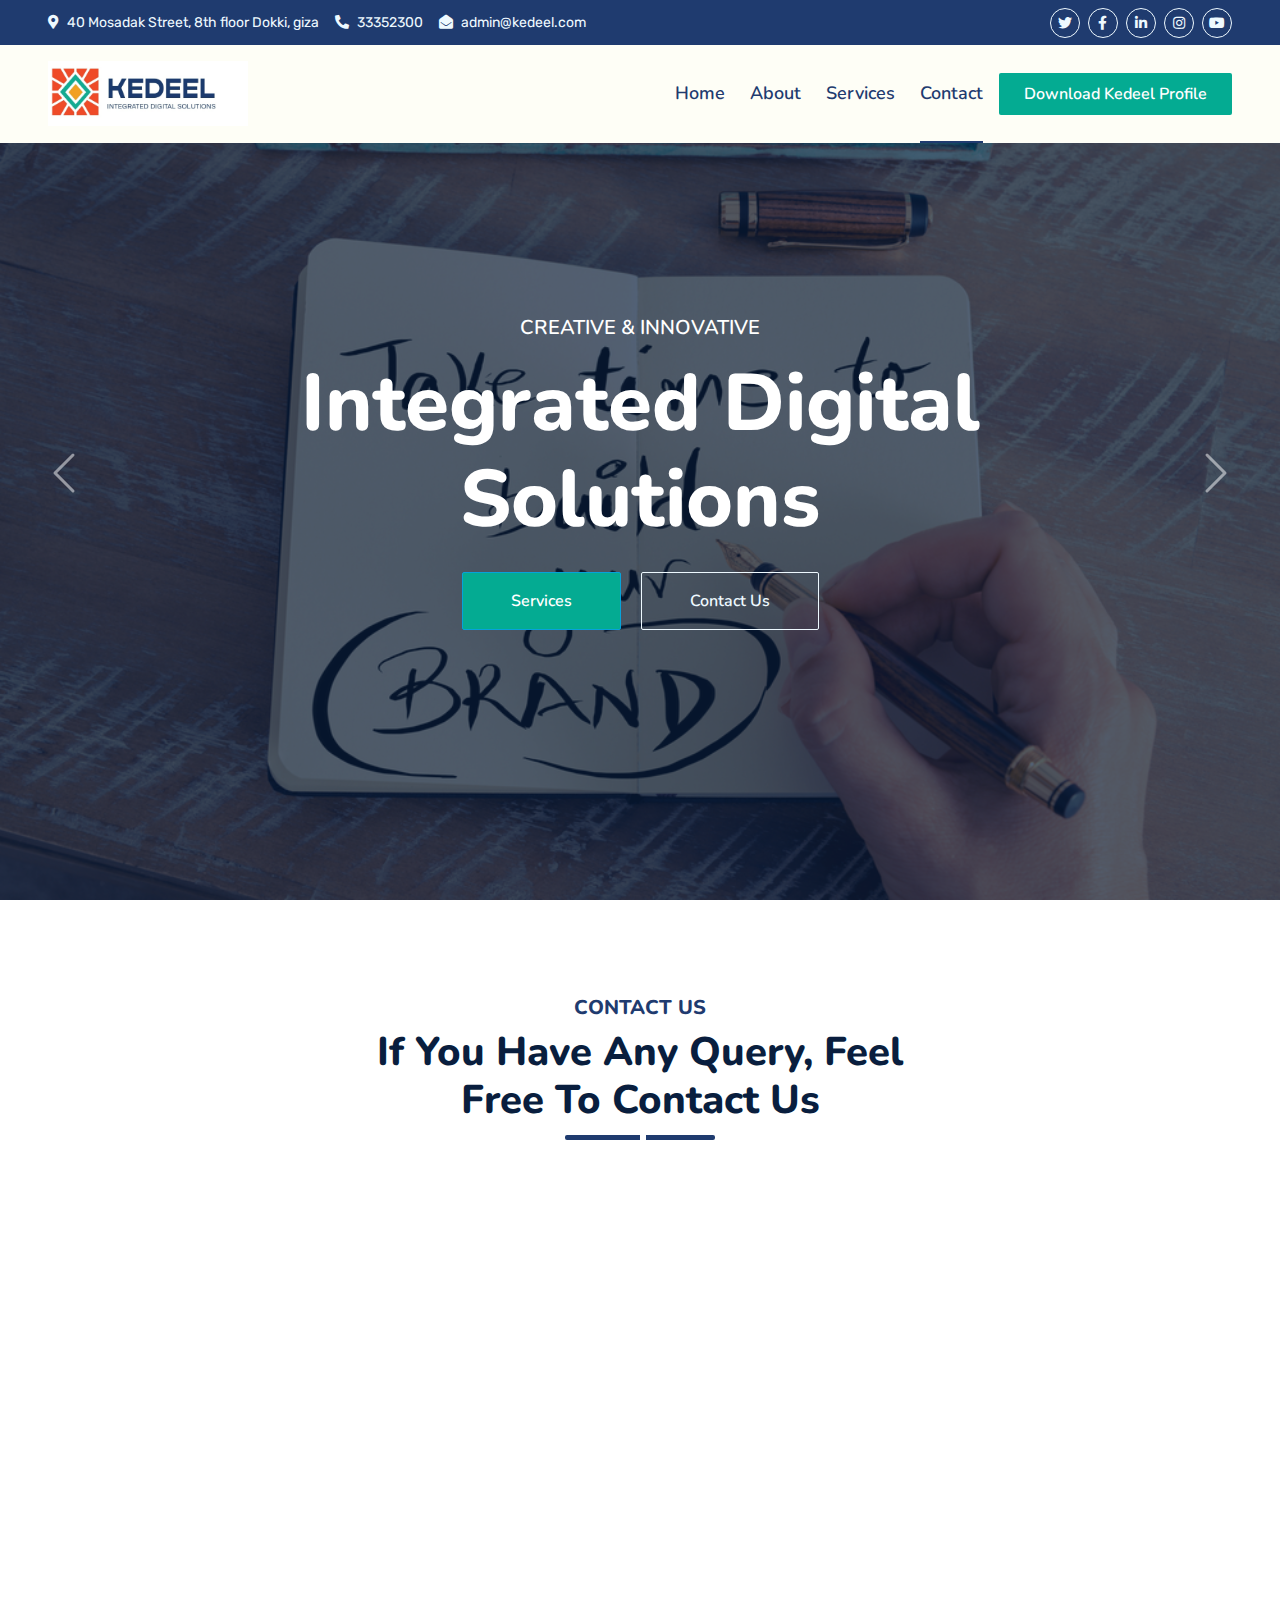
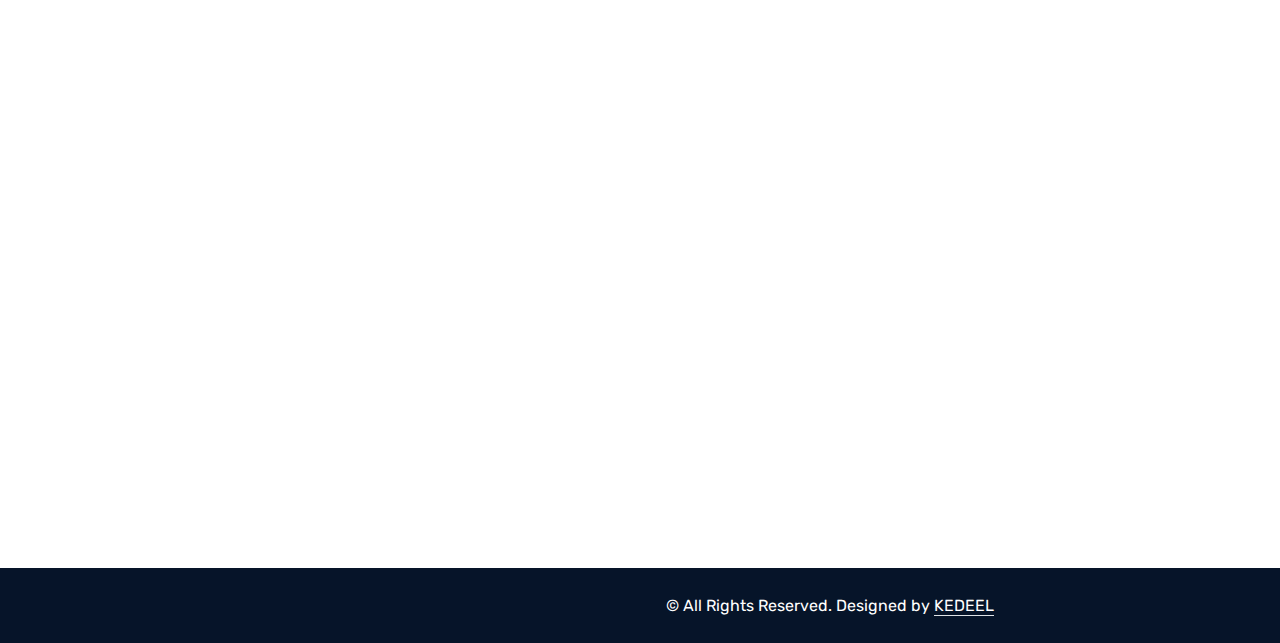
==== contact.html @ 47fa5ee2 "kedeel v-1" ====
<!DOCTYPE html>
<html lang="en">
  <head>
    <meta charset="utf-8" />
    <title>KEDEEL</title>
    <meta content="width=device-width, initial-scale=1.0" name="viewport" />
    <meta content="Free HTML Templates" name="keywords" />
    <meta content="Free HTML Templates" name="description" />

    <!-- Favicon -->
    <link href="img/favicon.ico" rel="icon" />

    <!-- Google Web Fonts -->
    <link rel="preconnect" href="https://fonts.googleapis.com" />
    <link rel="preconnect" href="https://fonts.gstatic.com" crossorigin />
    <link
      href="https://fonts.googleapis.com/css2?family=Nunito:wght@400;600;700;800&family=Rubik:wght@400;500;600;700&display=swap"
      rel="stylesheet"
    />

    <!-- Icon Font Stylesheet -->
    <link
      href="https://cdnjs.cloudflare.com/ajax/libs/font-awesome/5.10.0/css/all.min.css"
      rel="stylesheet"
    />
    <link
      href="https://cdn.jsdelivr.net/npm/bootstrap-icons@1.4.1/font/bootstrap-icons.css"
      rel="stylesheet"
    />

    <!-- Libraries Stylesheet -->
    <link href="css/owl.carousel.min.css" rel="stylesheet" />
    <link href="css/animate.min.css" rel="stylesheet" />

    <!-- Customized Bootstrap Stylesheet -->
    <link href="css/bootstrap.min.css" rel="stylesheet" />

    <!-- Template Stylesheet -->
    <link href="css/style.css" rel="stylesheet" />
  </head>
  <body>
    <!-- Spinner Start -->
    <div
      id="spinner"
      class="show bg-white position-fixed translate-middle w-100 vh-100 top-50 start-50 d-flex align-items-center justify-content-center"
    >
      <div class="spinner"></div>
    </div>
    <!-- Spinner End -->

    <!-- Topbar Start -->
    <div class="container-fluid bg-dark px-5 d-none d-lg-block">
      <div class="row gx-0">
        <div class="col-lg-8 text-center text-lg-start mb-2 mb-lg-0">
          <div class="d-inline-flex align-items-center" style="height: 45px">
            <small class="me-3 text-light"
              ><i class="fa fa-map-marker-alt me-2"></i>40 Mosadak Street, 8th
              floor Dokki, giza</small
            >
            <small class="me-3 text-light"
              ><i class="fa fa-phone-alt me-2"></i>33352300</small
            >
            <small class="text-light"
              ><i class="fa fa-envelope-open me-2"></i>admin@kedeel.com
            </small>
          </div>
        </div>
        <div class="col-lg-4 text-center text-lg-end">
          <div class="d-inline-flex align-items-center" style="height: 45px">
            <a
              class="btn btn-sm btn-outline-light btn-sm-square rounded-circle me-2"
              href=""
              ><i class="fab fa-twitter fw-normal"></i
            ></a>
            <a
              class="btn btn-sm btn-outline-light btn-sm-square rounded-circle me-2"
              href=""
              ><i class="fab fa-facebook-f fw-normal"></i
            ></a>
            <a
              class="btn btn-sm btn-outline-light btn-sm-square rounded-circle me-2"
              href=""
              ><i class="fab fa-linkedin-in fw-normal"></i
            ></a>
            <a
              class="btn btn-sm btn-outline-light btn-sm-square rounded-circle me-2"
              href=""
              ><i class="fab fa-instagram fw-normal"></i
            ></a>
            <a
              class="btn btn-sm btn-outline-light btn-sm-square rounded-circle"
              href=""
              ><i class="fab fa-youtube fw-normal"></i
            ></a>
          </div>
        </div>
      </div>
    </div>
    <!-- Topbar End -->

    <!-- Navbar & Carousel Start -->
    <div class="container-fluid position-relative p-0">
      <nav class="navbar navbar-expand-lg navbar-dark px-5 py-3 py-lg-0">
        <a href="index.html" class="navbar-brand p-0">
          <img src="./img/keedelLogo.jpeg" width="200" alt="" srcset="" />
        </a>
        <button
          class="navbar-toggler"
          type="button"
          data-bs-toggle="collapse"
          data-bs-target="#navbarCollapse"
        >
          <span class="fa fa-bars"></span>
        </button>
        <div class="collapse navbar-collapse" id="navbarCollapse">
          <div class="navbar-nav ms-auto py-0">
            <a href="index.html" class="nav-item nav-link">Home</a>
            <a href="index.html#about" class="nav-item nav-link">About</a>
            <a href="service.html" class="nav-item nav-link">Services</a>
            <a href="contact.html" class="nav-item nav-link active">Contact</a>
          </div>
          <a
            href="./img/KEDEEL GUIDELINES .pdf"
            target="_blank"
            class="btn btn-primary py-2 px-4 ms-3"
            style="background-color: #04ab92; border-color: transparent"
            >Download Kedeel Profile</a
          >
        </div>
      </nav>

      <div
        id="header-carousel"
        class="carousel slide carousel-fade"
        data-bs-ride="carousel"
      >
        <div class="carousel-inner">
          <div class="carousel-item active">
            <img class="w-100" src="img/branding.jpeg" alt="Image" />
            <div
              class="carousel-caption d-flex flex-column align-items-center justify-content-center"
            >
              <div class="p-3" style="max-width: 900px">
                <h5 class="text-white text-uppercase mb-3 animated slideInDown">
                  Creative & Innovative
                </h5>
                <h2 class="h1 display-1 text-white mb-md-4 animated zoomIn">
                  Integrated Digital Solutions
                </h2>
                <a
                  href="quote.html"
                  class="btn btn-primary py-md-3 px-md-5 me-3 animated slideInLeft"
                  >Services</a
                >
                <a
                  href=""
                  class="btn btn-outline-light py-md-3 px-md-5 animated slideInRight"
                  >Contact Us</a
                >
              </div>
            </div>
          </div>
          <div class="carousel-item">
            <img
              class="w-100"
              src="img/content marketing strategy.jpeg"
              alt="Image"
            />
            <div
              class="carousel-caption d-flex flex-column align-items-center justify-content-center"
            >
              <div class="p-3" style="max-width: 900px">
                <h5 class="text-white text-uppercase mb-3 animated slideInDown">
                  Creative & Innovative
                </h5>
                <h2 class="h2 display-1 text-white mb-md-4 animated zoomIn">
                  Integrated Digital Solutions
                </h2>
                <a
                  href="quote.html"
                  class="btn btn-primary py-md-3 px-md-5 me-3 animated slideInLeft"
                  >Services</a
                >
                <a
                  href=""
                  class="btn btn-outline-light py-md-3 px-md-5 animated slideInRight"
                  >Contact Us</a
                >
              </div>
            </div>
          </div>
          <div class="carousel-item">
            <img class="w-100" src="img/Market research.jpeg" alt="Image" />
            <div
              class="carousel-caption d-flex flex-column align-items-center justify-content-center"
            >
              <div class="p-3" style="max-width: 900px">
                <h5 class="text-white text-uppercase mb-3 animated slideInDown">
                  Creative & Innovative
                </h5>
                <h2 class="h1 display-1 text-white mb-md-4 animated zoomIn">
                  Integrated Digital Solutions
                </h2>
                <a
                  href="quote.html"
                  class="btn btn-primary py-md-3 px-md-5 me-3 animated slideInLeft"
                  >Services</a
                >
                <a
                  href=""
                  class="btn btn-outline-light py-md-3 px-md-5 animated slideInRight"
                  >Contact Us</a
                >
              </div>
            </div>
          </div>
        </div>
        <button
          class="carousel-control-prev"
          type="button"
          data-bs-target="#header-carousel"
          data-bs-slide="prev"
        >
          <span class="carousel-control-prev-icon" aria-hidden="true"></span>
          <span class="visually-hidden">Previous</span>
        </button>
        <button
          class="carousel-control-next"
          type="button"
          data-bs-target="#header-carousel"
          data-bs-slide="next"
        >
          <span class="carousel-control-next-icon" aria-hidden="true"></span>
          <span class="visually-hidden">Next</span>
        </button>
      </div>
    </div>
    <!-- Navbar & Carousel End -->

    <!-- contact us Start -->
    <div class="container-fluid py-5 wow fadeInUp" data-wow-delay="0.1s">
      <div class="container py-5">
        <div
          class="section-title text-center position-relative pb-3 mb-5 mx-auto"
          style="max-width: 600px"
        >
          <h5 class="fw-bold text-primary text-uppercase">CONTACT US</h5>
          <h1 class="mb-0">If You Have Any Query, Feel Free To Contact Us</h1>
        </div>
        <div class="row g-5 mb-5">
          <div class="col-lg-4">
            <div
              class="d-flex h-100 align-items-base wow fadeIn"
              data-wow-delay="0.1s"
              style="
                visibility: visible;
                animation-delay: 0.1s;
                animation-name: fadeIn;
              "
            >
              <div
                class="bg-primary d-flex align-items-center justify-content-center rounded"
                style="min-width: 60px; height: 60px"
              >
                <i class="fa fa-phone-alt text-white"></i>
              </div>
              <div class="ps-4">
                <h5 class="mb-2">Call to ask any question</h5>
                <h4 class="text-primary mb-0">33352300</h4>
              </div>
            </div>
          </div>
          <div class="col-lg-4">
            <div
              class="d-flex h-100 align-items-base wow fadeIn"
              data-wow-delay="0.4s"
              style="
                visibility: visible;
                animation-delay: 0.4s;
                animation-name: fadeIn;
              "
            >
              <div
                class="bg-primary d-flex align-items-center justify-content-center rounded"
                style="min-width: 60px; height: 60px"
              >
                <i class="fa fa-envelope-open text-white"></i>
              </div>
              <div class="ps-4">
                <h5 class="mb-2">Email to get free quote</h5>
                <h4 class="text-primary mb-0">info@example.com</h4>
              </div>
            </div>
          </div>
          <div class="col-lg-4">
            <div
              class="d-flex h-100 align-items-base wow fadeIn"
              data-wow-delay="0.8s"
              style="
                visibility: visible;
                animation-delay: 0.8s;
                animation-name: fadeIn;
              "
            >
              <div
                class="bg-primary d-flex align-items-center justify-content-center rounded"
                style="min-width: 60px; height: 60px"
              >
                <i class="fa fa-map-marker-alt text-white"></i>
              </div>
              <div class="ps-4">
                <h5 class="mb-2">Visit our office</h5>
                <h4 class="text-primary mb-0">
                  40 Mosadak Street, 8th floor Dokki, giza
                </h4>
              </div>
            </div>
          </div>
        </div>
        <div class="row g-5">
          <div
            class="col-lg-6 wow slideInUp"
            data-wow-delay="0.3s"
            style="
              visibility: visible;
              animation-delay: 0.3s;
              animation-name: slideInUp;
            "
          >
            <form>
              <div class="row g-3">
                <div class="col-md-6">
                  <input
                    type="text"
                    class="form-control border-0 bg-light px-4"
                    placeholder="Your Name"
                    style="height: 55px"
                  />
                </div>
                <div class="col-md-6">
                  <input
                    type="email"
                    class="form-control border-0 bg-light px-4"
                    placeholder="Your Email"
                    style="height: 55px"
                  />
                </div>
                <div class="col-12">
                  <input
                    type="text"
                    class="form-control border-0 bg-light px-4"
                    placeholder="Subject"
                    style="height: 55px"
                  />
                </div>
                <div class="col-12">
                  <textarea
                    class="form-control border-0 bg-light px-4 py-3"
                    rows="4"
                    placeholder="Message"
                  ></textarea>
                </div>
                <div class="col-12">
                  <button class="btn btn-primary w-100 py-3" type="submit">
                    Send Message
                  </button>
                </div>
              </div>
            </form>
          </div>
          <div
            class="col-lg-6 wow slideInUp"
            data-wow-delay="0.6s"
            style="
              visibility: visible;
              animation-delay: 0.6s;
              animation-name: slideInUp;
            "
          >
            <iframe
              class="position-relative rounded w-100 h-100"
              src="https://www.google.com/maps/embed?pb=!1m18!1m12!1m3!1d3453.900054216192!2d31.208374884885!3d30.039725081884!2m3!1f0!2f0!3f0!3m2!1i1024!2i768!4f13.1!3m3!1m2!1s0x0%3A0x30413219f911c15a!2zMzDCsDAyJzIzLjAiTiAzMcKwMTInMjIuMyJF!5e0!3m2!1sar!2seg!4v1676120046193!5m2!1sar!2seg"
              frameborder="0"
              style="min-height: 350px; border: 0"
              allowfullscreen=""
              aria-hidden="false"
              tabindex="0"
            ></iframe>
          </div>
        </div>
      </div>
    </div>
    <!-- contact us End -->

    <!-- Footer Start -->
    <div
      class="container-fluid bg-dark text-light mt-5 wow fadeInUp"
      data-wow-delay="0.1s"
    >
      <div class="container">
        <div class="row gx-5">
          <div class="col-lg-4 col-md-6 footer-about">
            <div
              class="d-flex flex-column align-items-center justify-content-center text-center h-100 bg-second p-4"
            >
              <a href="index.html" class="navbar-brand">
                <img src="./img/keedelLogo.jpeg" width="200" alt="" srcset="" />
              </a>
              <p class="mt-3 mb-4">
                Integrated Digital Solutions. We introduce our services. Grow up
                your business is our goal
              </p>
              <form action="">
                <div class="input-group">
                  <input
                    type="text"
                    class="form-control border-white p-3"
                    placeholder="Your Email"
                  />
                  <button class="btn btn-dark">Sign Up</button>
                </div>
              </form>
            </div>
          </div>
          <div class="col-lg-8 col-md-6">
            <div class="row gx-5">
              <div class="col-lg-4 col-md-12 pt-5 mb-5">
                <div
                  class="section-title section-title-sm position-relative pb-3 mb-4"
                >
                  <h3 class="text-light mb-0">Get In Touch</h3>
                </div>
                <div class="d-flex mb-2">
                  <i class="bi bi-geo-alt text-primary me-2"></i>
                  <p class="mb-0">40 Mosadak Street, 8th floor Dokki, giza</p>
                </div>
                <div class="d-flex mb-2">
                  <i class="bi bi-envelope-open text-primary me-2"></i>
                  <p class="mb-0">admin@kedeel.com</p>
                </div>
                <div class="d-flex mb-2">
                  <i class="bi bi-telephone text-primary me-2"></i>
                  <p class="mb-0">33352300</p>
                </div>
                <div class="d-flex mt-4">
                  <a class="btn btn-primary btn-square me-2" href="#"
                    ><i class="fab fa-twitter fw-normal"></i
                  ></a>
                  <a class="btn btn-primary btn-square me-2" href="#"
                    ><i class="fab fa-facebook-f fw-normal"></i
                  ></a>
                  <a class="btn btn-primary btn-square me-2" href="#"
                    ><i class="fab fa-linkedin-in fw-normal"></i
                  ></a>
                  <a class="btn btn-primary btn-square" href="#"
                    ><i class="fab fa-instagram fw-normal"></i
                  ></a>
                </div>
              </div>
              <div class="col-lg-4 col-md-12 pt-0 pt-lg-5 mb-5">
                <div
                  class="section-title section-title-sm position-relative pb-3 mb-4"
                >
                  <h3 class="text-light mb-0">Other Links</h3>
                </div>
                <div
                  class="link-animated d-flex flex-column justify-content-start"
                >
                  <a class="text-light mb-2" href="#"
                    ><i class="bi bi-arrow-right text-primary me-2"></i>Link
                    1</a
                  >
                  <a class="text-light mb-2" href="#"
                    ><i class="bi bi-arrow-right text-primary me-2"></i>Link 2
                  </a>
                  <a class="text-light mb-2" href="#"
                    ><i class="bi bi-arrow-right text-primary me-2"></i>Link
                    3</a
                  >
                  <a class="text-light mb-2" href="#"
                    ><i class="bi bi-arrow-right text-primary me-2"></i>Link
                    4</a
                  >
                  <a class="text-light mb-2" href="#"
                    ><i class="bi bi-arrow-right text-primary me-2"></i>Link
                    5</a
                  >
                </div>
              </div>
              <div class="col-lg-4 col-md-12 pt-0 pt-lg-5 mb-5">
                <div
                  class="section-title section-title-sm position-relative pb-3 mb-4"
                >
                  <h3 class="text-light mb-0">Popular Links</h3>
                </div>
                <div
                  class="link-animated d-flex flex-column justify-content-start"
                >
                  <a class="text-light mb-2" href="#"
                    ><i class="bi bi-arrow-right text-primary me-2"></i>Home</a
                  >
                  <a class="text-light mb-2" href="#"
                    ><i class="bi bi-arrow-right text-primary me-2"></i>About
                    Us</a
                  >
                  <a class="text-light mb-2" href="#"
                    ><i class="bi bi-arrow-right text-primary me-2"></i>Our
                    Services</a
                  >
                  <a class="text-light mb-2" href="#"
                    ><i class="bi bi-arrow-right text-primary me-2"></i>Meet The
                    Team</a
                  >
                  <a class="text-light" href="#"
                    ><i class="bi bi-arrow-right text-primary me-2"></i>Contact
                    Us</a
                  >
                </div>
              </div>
            </div>
          </div>
        </div>
      </div>
    </div>
    <div class="container-fluid text-white" style="background: #061429">
      <div class="container text-center">
        <div class="row justify-content-end">
          <div class="col-lg-8 col-md-6">
            <div
              class="d-flex align-items-center justify-content-center"
              style="height: 75px"
            >
              <p class="mb-0">
                &copy;
                <!-- <a class="text-white border-bottom" href="#">Your Site Name</a>. -->
                All Rights Reserved. Designed by
                <a class="text-white border-bottom" href="#">KEDEEL</a>
              </p>
            </div>
          </div>
        </div>
      </div>
    </div>
    <!-- Footer End -->

    <!-- Back to Top -->
    <a
      href="#"
      class="btn btn-lg btn-primary btn-lg-square rounded back-to-top"
      style="background-color: #04ab92; border-color: transparent"
      ><i class="bi bi-arrow-up"></i
    ></a>

    <!-- JavaScript Libraries -->
    <script src="js/jquery-3.4.1.min.js"></script>
    <script src="js/bootstrap.bundle.min.js"></script>
    <script src="js/wow.min.js"></script>
    <script src="js/easing.min.js"></script>
    <script src="js/waypoints.min.js"></script>
    <script src="js/counterup.min.js"></script>
    <script src="js/owl.carousel.min.js"></script>

    <!-- Template Javascript -->
    <script src="js/main.js"></script>
  </body>
</html>
---- css/style.css ----
/********** Template CSS **********/
:root {
    --primary: #1F3B6F;
    --secondary: #F1A01F;
    --light: #EEF9FF;
    --green: #04AB92;
}

.bg-second{
    background-color: var(--secondary);
}
.bg-green{
    background-color: var(--green);
}

.border-transparent{
border-color: transparent !important;
}

.text-primary{
    color:#1F3B6F !important ;
}
.btn-primary{
    background-color: var(--green) !important;
    transition:background-color .5s ease-in-out;
}
.btn-primary:hover{
    background-color:#fff !important;
    color: var(--green);
    border-color: var(--green) !important;
}
/*** Spinner ***/
.spinner {
    width: 40px;
    height: 40px;
    background: var(--primary);
    margin: 100px auto;
    -webkit-animation: sk-rotateplane 1.2s infinite ease-in-out;
    animation: sk-rotateplane 1.2s infinite ease-in-out;
}

@-webkit-keyframes sk-rotateplane {
    0% {
        -webkit-transform: perspective(120px)
    }
    50% {
        -webkit-transform: perspective(120px) rotateY(180deg)
    }
    100% {
        -webkit-transform: perspective(120px) rotateY(180deg) rotateX(180deg)
    }
}

@keyframes sk-rotateplane {
    0% {
        transform: perspective(120px) rotateX(0deg) rotateY(0deg);
        -webkit-transform: perspective(120px) rotateX(0deg) rotateY(0deg)
    }
    50% {
        transform: perspective(120px) rotateX(-180.1deg) rotateY(0deg);
        -webkit-transform: perspective(120px) rotateX(-180.1deg) rotateY(0deg)
    }
    100% {
        transform: perspective(120px) rotateX(-180deg) rotateY(-179.9deg);
        -webkit-transform: perspective(120px) rotateX(-180deg) rotateY(-179.9deg);
    }
}

#spinner {
    opacity: 0;
    visibility: hidden;
    transition: opacity .5s ease-out, visibility 0s linear .5s;
    z-index: 99999;
}

#spinner.show {
    transition: opacity .5s ease-out, visibility 0s linear 0s;
    visibility: visible;
    opacity: 1;
}


/*** Heading ***/
h1,
h2,
.fw-bold {
    font-weight: 800 !important;
}

h3,
h4,
.fw-semi-bold {
    font-weight: 700 !important;
}

h5,
h6,
.fw-medium {
    font-weight: 600 !important;
}


/*** Button ***/
.btn {
    font-family: 'Nunito', sans-serif;
    font-weight: 600;
    transition: .5s;
}

.btn-primary,
.btn-secondary {
    color: #FFFFFF;
    box-shadow: inset 0 0 0 50px transparent;
}

.btn-primary:hover {
    box-shadow: inset 0 0 0 0 var(--green);
}

.btn-secondary:hover {
    box-shadow: inset 0 0 0 0 var(--secondary);
}

.btn-square {
    width: 36px;
    height: 36px;
}

.btn-sm-square {
    width: 30px;
    height: 30px;
}

.btn-lg-square {
    width: 48px;
    height: 48px;
}

.btn-square,
.btn-sm-square,
.btn-lg-square {
    padding-left: 0;
    padding-right: 0;
    text-align: center;
}


/*** Navbar ***/
nav{
    background-color: #fefef6 !important;
}
.navbar-dark .navbar-nav .nav-link {
    font-family: 'Nunito', sans-serif;
    position: relative;
    margin-left: 25px;
    padding: 35px 0;
    color: var(--primary);
    font-size: 18px;
    font-weight: 600;
    outline: none;
    transition: .5s;
}

.sticky-top.navbar-dark .navbar-nav .nav-link {
    padding: 20px 0;
    color: var(--dark);
}

.navbar-dark .navbar-nav .nav-link:hover,
.navbar-dark .navbar-nav .nav-link.active {
    color: var(--primary);
}

.navbar-dark .navbar-brand h1 {
    color: #FFFFFF;
}

.navbar-dark .navbar-toggler {
    color: var(--primary) !important;
    border-color: var(--primary) !important;
}

@media (max-width: 991.98px) {
    .sticky-top.navbar-dark {
        position: relative;
        background: #FFFFFF;
    }

    .navbar-dark .navbar-nav .nav-link,
    .navbar-dark .navbar-nav .nav-link.show,
    .sticky-top.navbar-dark .navbar-nav .nav-link {
        padding: 10px 0;
        color: var(--dark);
    }

    .navbar-dark .navbar-brand h1 {
        color: var(--primary);
    }
}

@media (min-width: 992px) {
    .navbar-dark {
        position: absolute;
        width: 100%;
        top: 0;
        left: 0;
        border-bottom: 1px solid rgba(256, 256, 256, .1);
        z-index: 999;
    }
    
    .sticky-top.navbar-dark {
        position: fixed;
        background: #FFFFFF;
    }

    .navbar-dark .navbar-nav .nav-link::before {
        position: absolute;
        content: "";
        width: 0;
        height: 2px;
        bottom: -1px;
        left: 50%;
        background: var(--primary);
        transition: .5s;
    }

    .navbar-dark .navbar-nav .nav-link:hover::before,
    .navbar-dark .navbar-nav .nav-link.active::before {
        width: 100%;
        left: 0;
    }

    .navbar-dark .navbar-nav .nav-link.nav-contact::before {
        display: none;
    }

    .sticky-top.navbar-dark .navbar-brand h1 {
        color: var(--primary);
    }
}


/*** Carousel ***/
.carousel-caption {
    top: 0;
    left: 0;
    right: 0;
    bottom: 0;
    background: rgba(9, 30, 62, .7);
    z-index: 1;
}

@media (max-width: 576px) {
    .carousel-caption h5 {
        font-size: 14px;
        font-weight: 500 !important;
    }

    .carousel-caption h1 {
        font-size: 30px;
        font-weight: 600 !important;
    }
}

.carousel-control-prev,
.carousel-control-next {
    width: 10%;
}

.carousel-control-prev-icon,
.carousel-control-next-icon {
    width: 3rem;
    height: 3rem;
}


/*** Section Title ***/
.section-title::before {
    position: absolute;
    content: "";
    width: 150px;
    height: 5px;
    left: 0;
    bottom: 0;
    background: var(--primary);
    border-radius: 2px;
}

.section-title.text-center::before {
    left: 50%;
    margin-left: -75px;
}

.section-title.section-title-sm::before {
    width: 90px;
    height: 3px;
    background-color: var(--secondary);
}

.section-title::after {
    position: absolute;
    content: "";
    width: 6px;
    height: 5px;
    bottom: 0px;
    background: #FFFFFF;
    -webkit-animation: section-title-run 5s infinite linear;
    animation: section-title-run 5s infinite linear;
}

.section-title.section-title-sm::after {
    width: 4px;
    height: 3px;
}

.section-title.text-center::after {
    -webkit-animation: section-title-run-center 5s infinite linear;
    animation: section-title-run-center 5s infinite linear;
}

.section-title.section-title-sm::after {
    -webkit-animation: section-title-run-sm 5s infinite linear;
    animation: section-title-run-sm 5s infinite linear;
}

@-webkit-keyframes section-title-run {
    0% {left: 0; } 50% { left : 145px; } 100% { left: 0; }
}

@-webkit-keyframes section-title-run-center {
    0% { left: 50%; margin-left: -75px; } 50% { left : 50%; margin-left: 45px; } 100% { left: 50%; margin-left: -75px; }
}

@-webkit-keyframes section-title-run-sm {
    0% {left: 0; } 50% { left : 85px; } 100% { left: 0; }
}


/*** Service ***/
.service-item {
    position: relative;
    height: 300px;
    padding: 0 30px;
    transition: .5s;
}

.service-item .service-icon {
    margin-bottom: 30px;
    width: 60px;
    height: 60px;
    display: flex;
    align-items: center;
    justify-content: center;
    background: var(--primary);
    border-radius: 2px;
    transform: rotate(-45deg);
}

.service-item .service-icon i {
    transform: rotate(45deg);
}

.service-item a.btn {
    position: absolute;
    width: 60px;
    bottom: -48px;
    left: 50%;
    margin-left: -30px;
    opacity: 0;
}

.service-item:hover a.btn {
    bottom: -24px;
    opacity: 1;
}


/*** Testimonial ***/
.testimonial-carousel .owl-dots {
    margin-top: 15px;
    display: flex;
    align-items: flex-end;
    justify-content: center;
}

.testimonial-carousel .owl-dot {
    position: relative;
    display: inline-block;
    margin: 0 5px;
    width: 15px;
    height: 15px;
    background: #DDDDDD;
    border-radius: 2px;
    transition: .5s;
}

.testimonial-carousel .owl-dot.active {
    width: 30px;
    background: var(--primary);
}

.testimonial-carousel .owl-item.center {
    position: relative;
    z-index: 1;
}

.testimonial-carousel .owl-item .testimonial-item {
    transition: .5s;
}

.testimonial-carousel .owl-item.center .testimonial-item {
    background: #FFFFFF !important;
    box-shadow: 0 0 30px #DDDDDD;
}


/*** Team ***/
.team-item {
    transition: .5s;
}

.team-social {
    position: absolute;
    width: 100%;
    height: 100%;
    top: 0;
    left: 0;
    display: flex;
    align-items: center;
    justify-content: center;
    transition: .5s;
}

.team-social a.btn {
    position: relative;
    margin: 0 3px;
    margin-top: 100px;
    opacity: 0;
}

.team-item:hover {
    box-shadow: 0 0 30px #DDDDDD;
}

.team-item:hover .team-social {
    background: rgba(9, 30, 62, .7);
}

.team-item:hover .team-social a.btn:first-child {
    opacity: 1;
    margin-top: 0;
    transition: .3s 0s;
}

.team-item:hover .team-social a.btn:nth-child(2) {
    opacity: 1;
    margin-top: 0;
    transition: .3s .05s;
}

.team-item:hover .team-social a.btn:nth-child(3) {
    opacity: 1;
    margin-top: 0;
    transition: .3s .1s;
}

.team-item:hover .team-social a.btn:nth-child(4) {
    opacity: 1;
    margin-top: 0;
    transition: .3s .15s;
}

.team-item .team-img img,
.blog-item .blog-img img  {
    transition: .5s;
}

.team-item:hover .team-img img,
.blog-item:hover .blog-img img {
    transform: scale(1.15);
}


/*** Miscellaneous ***/
@media (min-width: 991.98px) {
    .facts {
        position: relative;
        margin-top: -75px;
        z-index: 1;
    }
}

.back-to-top {
    position: fixed;
    display: none;
    right: 45px;
    bottom: 45px;
    z-index: 99;
}

.bg-header {
    background: linear-gradient(rgba(9, 30, 62, .7), rgba(9, 30, 62, .7)), url(../img/carousel-1.jpg) center center no-repeat;
    background-size: cover;
}

.link-animated a {
    transition: .5s;
}

.link-animated a:hover {
    padding-left: 10px;
}

@media (min-width: 767.98px) {
    .footer-about {
        margin-bottom: -75px;
    }
}

.fa-whatsapp {
    position: fixed;
    bottom: 50px;
    left: 35px;
    background-color: var(--green);
    padding: 10px;
    color: #fff;
    border-radius: 5px;
    cursor: pointer;
    z-index: 3;
    font-size: 30px;
    -webkit-transition: background-color .6s;
    -o-transition: background-color .6s;
    transition: background-color .6s;
    -webkit-transition: background-color .6s;
    -o-transition: background-color .6s;
    transition: background-color .6s;
}

.fa-whatsapp:hover{
    background-color: #fff !important;
    color: var(--green);
    border-color: var(--green) !important;
}

/* start services   */
.services .carousel .links {
    box-shadow: none;
    position: relative;
    margin: auto;
    width: 88%;
    color: var(--primary);
}

.services .carousel .links ul {
    width: 100%;
    flex-wrap: wrap;
}

.services .carousel .links li {
    display: inline-block;
    list-style: none;
    cursor: pointer;
    transition: all 1s ease;
    border-bottom: 3px solid transparent;
    flex-grow: 1;
    font-size: 10px;
    flex-basis: 50%;
    margin: 0;
    margin-bottom: 30px;
    font-weight: bold;
}   

.services .carousel .links li.active {
    border-color: var(--green);
    color: var(--green);
}

.services .carousel .links li img {
    width: 41px;
    height: 43px;
}


.services .carousel .links .sliding-line {
    position: absolute;
    bottom: 0;
    height: 3px;
    box-shadow: 0 3px #42B39A;
    transition: all .3s ease-in-out;
}

.services .carousel .fade-carousel {
    position: relative;
    color: var(--primary);
}

.services .carousel .fade-carousel .fade-item:not(.instructors) p {
    font-size: 17px;
}

.services .carousel .fade-carousel .fade-item:not(.instructors) img {
    width: 80%;
}

.services .carousel .fade-item:not(.active) {
    display: none;
}

.services .carousel .fade-item.instructors>.row>div {
    margin-bottom: 100px;
}

.services .carousel .fade-item .instructor .desc {
    position: absolute;
    bottom: -61px;
    background: white;
    left: -10px;
    padding: 12px;
    font-size: 13px;
    border-radius: 6px;
    box-shadow: 0px 7px 17px -12px rgba(17, 36, 89, 0.4);
}

.services .carousel .fade-item .instructor .desc p {
    margin-bottom: 7px;
}

.services .carousel .fade-item .instructor .desc h5 {
    margin-bottom: 13px;
    font-size: 15px;
}

.services .carousel .fade-item .instructor .desc img {
    width: 19px;
}

@media (max-width: 576px) {

    .services .carousel .fade-item .instructor .desc p,
    .services .carousel .fade-item .instructor .desc h5 {
        margin-bottom: 0px;
    }


}

@media (min-width: 768px) {
    .services .carousel .links {
        box-shadow: 0px 2px 0px 0px #E1E1E1;
    }

    .services .carousel .links ul {
        flex-wrap: nowrap;
    }

    .services .carousel .links li {
        flex-basis: unset;
        margin-bottom: 0;
        border-color: transparent;
        font-size: 12px;
    }

    .services .carousel .links li {
        font-size: 15px;
    }

    .services .carousel .links li.active {
        border-color: transparent;
    }

    .services .carousel .links li img {
        width: 55px;
        height: 61px;
    }

    .services .carousel .fade-carousel .fade-item:not(.instructors) img {
        width: 100%;
    }


}
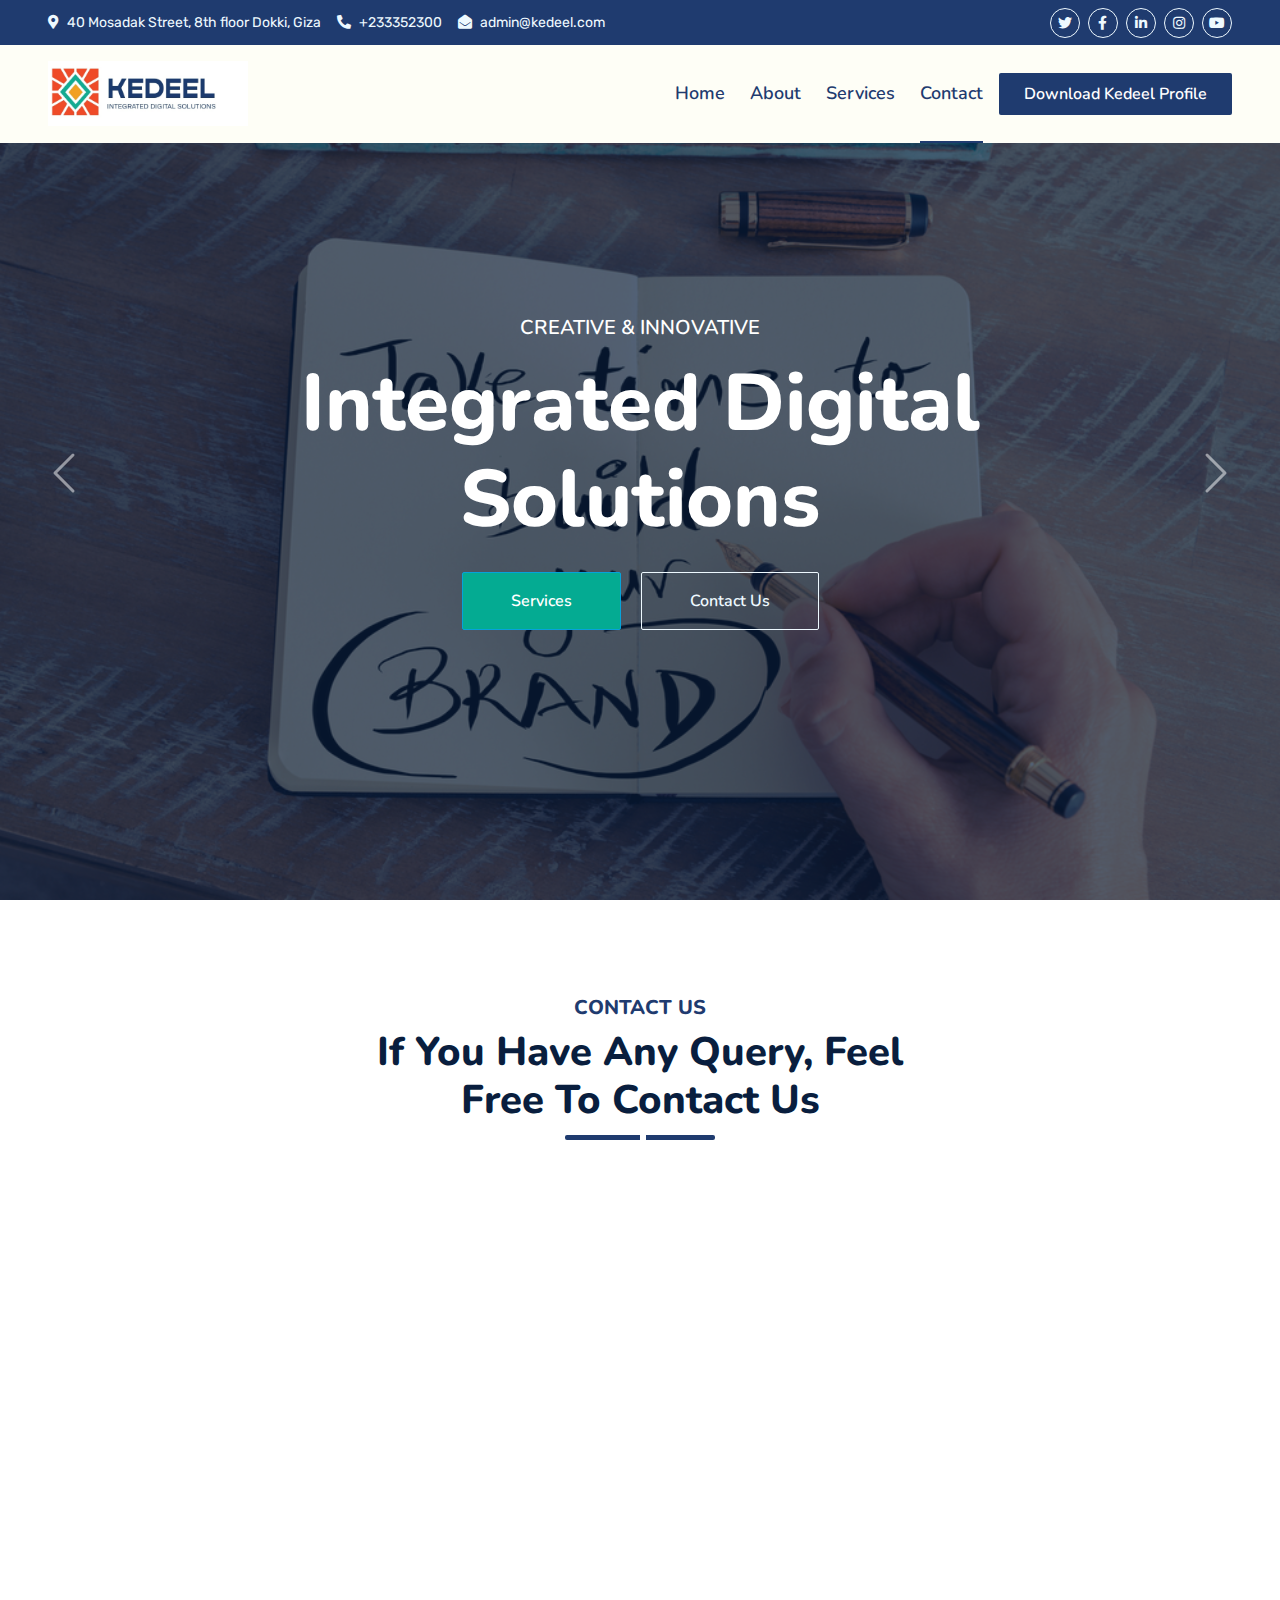
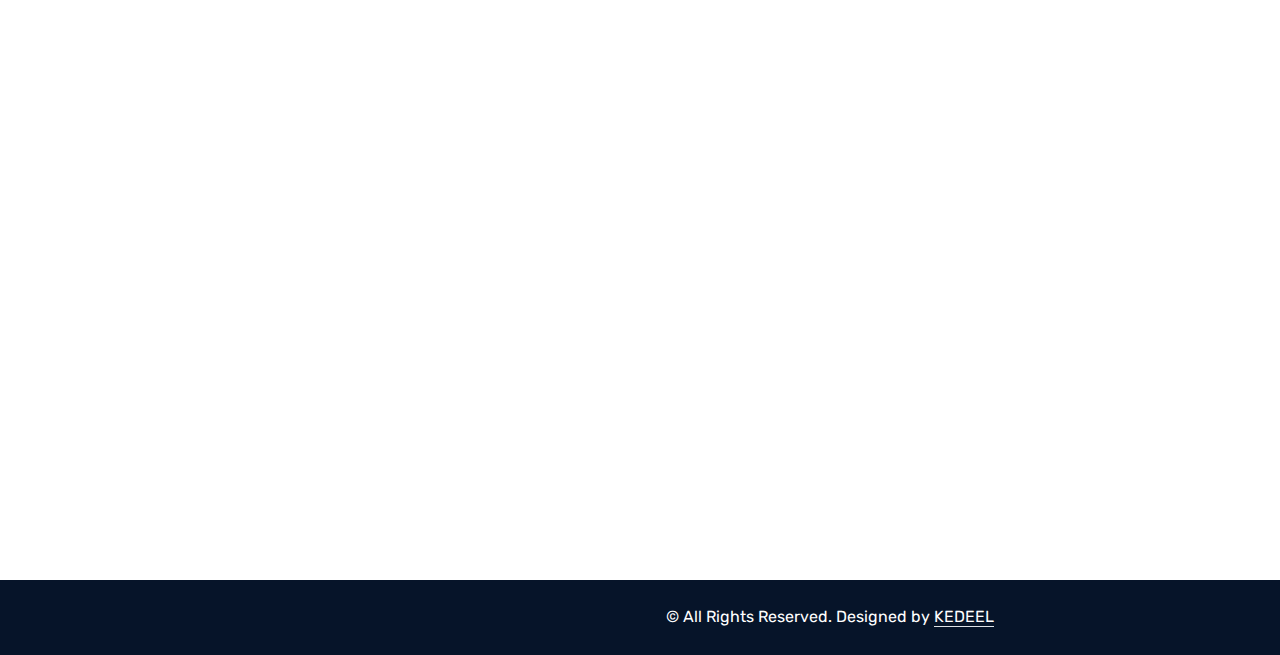
==== commit a8aaab06: "fix services and add new pics" ====
--- a/contact.html
+++ b/contact.html
@@ -55,10 +55,10 @@
           <div class="d-inline-flex align-items-center" style="height: 45px">
             <small class="me-3 text-light"
               ><i class="fa fa-map-marker-alt me-2"></i>40 Mosadak Street, 8th
-              floor Dokki, giza</small
+              floor Dokki, Giza</small
             >
             <small class="me-3 text-light"
-              ><i class="fa fa-phone-alt me-2"></i>33352300</small
+              ><i class="fa fa-phone-alt me-2"></i>+233352300</small
             >
             <small class="text-light"
               ><i class="fa fa-envelope-open me-2"></i>admin@kedeel.com
@@ -266,7 +266,7 @@
               </div>
               <div class="ps-4">
                 <h5 class="mb-2">Call to ask any question</h5>
-                <h4 class="text-primary mb-0">33352300</h4>
+                <h4 class="text-primary mb-0">+233352300</h4>
               </div>
             </div>
           </div>
@@ -288,7 +288,7 @@
               </div>
               <div class="ps-4">
                 <h5 class="mb-2">Email to get free quote</h5>
-                <h4 class="text-primary mb-0">info@example.com</h4>
+                <h4 class="text-primary mb-0">admin@kedeel.com</h4>
               </div>
             </div>
           </div>
@@ -311,7 +311,7 @@
               <div class="ps-4">
                 <h5 class="mb-2">Visit our office</h5>
                 <h4 class="text-primary mb-0">
-                  40 Mosadak Street, 8th floor Dokki, giza
+                  40 Mosadak Street, 8th floor Dokki, Giza
                 </h4>
               </div>
             </div>
@@ -404,7 +404,12 @@
               class="d-flex flex-column align-items-center justify-content-center text-center h-100 bg-second p-4"
             >
               <a href="index.html" class="navbar-brand">
-                <img src="./img/keedelLogo.jpeg" width="200" alt="" srcset="" />
+                <img
+                  src="./img/logo on blue background.svg"
+                  width="200"
+                  alt=""
+                  srcset=""
+                />
               </a>
               <p class="mt-3 mb-4">
                 Integrated Digital Solutions. We introduce our services. Grow up
@@ -432,7 +437,7 @@
                 </div>
                 <div class="d-flex mb-2">
                   <i class="bi bi-geo-alt text-primary me-2"></i>
-                  <p class="mb-0">40 Mosadak Street, 8th floor Dokki, giza</p>
+                  <p class="mb-0">40 Mosadak Street, 8th floor Dokki, Giza</p>
                 </div>
                 <div class="d-flex mb-2">
                   <i class="bi bi-envelope-open text-primary me-2"></i>
@@ -440,7 +445,7 @@
                 </div>
                 <div class="d-flex mb-2">
                   <i class="bi bi-telephone text-primary me-2"></i>
-                  <p class="mb-0">33352300</p>
+                  <p class="mb-0">+233352300</p>
                 </div>
                 <div class="d-flex mt-4">
                   <a class="btn btn-primary btn-square me-2" href="#"
--- a/css/style.css
+++ b/css/style.css
@@ -159,6 +159,16 @@
     font-weight: 600;
     outline: none;
     transition: .5s;
+}
+nav .collapse  a.btn.btn-primary.py-2.px-4.ms-3{
+    background-color: var(--primary) !important;
+}
+
+nav .collapse  a.btn.btn-primary.py-2.px-4.ms-3:hover{
+    color: var(--primary) !important;
+    box-shadow: inset 0 0 0 0 var(--primary);
+    border-color: var(--primary) !important;
+    background-color: #fff !important;
 }
 
 .sticky-top.navbar-dark .navbar-nav .nav-link {
@@ -542,141 +552,7 @@
     border-color: var(--green) !important;
 }
 
-/* start services   */
-.services .carousel .links {
-    box-shadow: none;
-    position: relative;
-    margin: auto;
-    width: 88%;
-    color: var(--primary);
-}
-
-.services .carousel .links ul {
-    width: 100%;
-    flex-wrap: wrap;
-}
-
-.services .carousel .links li {
-    display: inline-block;
-    list-style: none;
-    cursor: pointer;
-    transition: all 1s ease;
-    border-bottom: 3px solid transparent;
-    flex-grow: 1;
-    font-size: 10px;
-    flex-basis: 50%;
-    margin: 0;
-    margin-bottom: 30px;
-    font-weight: bold;
-}   
-
-.services .carousel .links li.active {
-    border-color: var(--green);
-    color: var(--green);
-}
-
-.services .carousel .links li img {
-    width: 41px;
-    height: 43px;
-}
-
-
-.services .carousel .links .sliding-line {
-    position: absolute;
-    bottom: 0;
-    height: 3px;
-    box-shadow: 0 3px #42B39A;
-    transition: all .3s ease-in-out;
-}
-
-.services .carousel .fade-carousel {
-    position: relative;
-    color: var(--primary);
-}
-
-.services .carousel .fade-carousel .fade-item:not(.instructors) p {
-    font-size: 17px;
-}
-
-.services .carousel .fade-carousel .fade-item:not(.instructors) img {
-    width: 80%;
-}
-
-.services .carousel .fade-item:not(.active) {
-    display: none;
-}
-
-.services .carousel .fade-item.instructors>.row>div {
-    margin-bottom: 100px;
-}
-
-.services .carousel .fade-item .instructor .desc {
-    position: absolute;
-    bottom: -61px;
-    background: white;
-    left: -10px;
-    padding: 12px;
-    font-size: 13px;
-    border-radius: 6px;
-    box-shadow: 0px 7px 17px -12px rgba(17, 36, 89, 0.4);
-}
-
-.services .carousel .fade-item .instructor .desc p {
-    margin-bottom: 7px;
-}
-
-.services .carousel .fade-item .instructor .desc h5 {
-    margin-bottom: 13px;
-    font-size: 15px;
-}
-
-.services .carousel .fade-item .instructor .desc img {
-    width: 19px;
-}
-
-@media (max-width: 576px) {
-
-    .services .carousel .fade-item .instructor .desc p,
-    .services .carousel .fade-item .instructor .desc h5 {
-        margin-bottom: 0px;
-    }
-
-
-}
-
-@media (min-width: 768px) {
-    .services .carousel .links {
-        box-shadow: 0px 2px 0px 0px #E1E1E1;
-    }
-
-    .services .carousel .links ul {
-        flex-wrap: nowrap;
-    }
-
-    .services .carousel .links li {
-        flex-basis: unset;
-        margin-bottom: 0;
-        border-color: transparent;
-        font-size: 12px;
-    }
-
-    .services .carousel .links li {
-        font-size: 15px;
-    }
-
-    .services .carousel .links li.active {
-        border-color: transparent;
-    }
-
-    .services .carousel .links li img {
-        width: 55px;
-        height: 61px;
-    }
-
-    .services .carousel .fade-carousel .fade-item:not(.instructors) img {
-        width: 100%;
-    }
-
-
-}
-
+/* our clints */
+.our-clients{
+    max-width: 800px;
+}
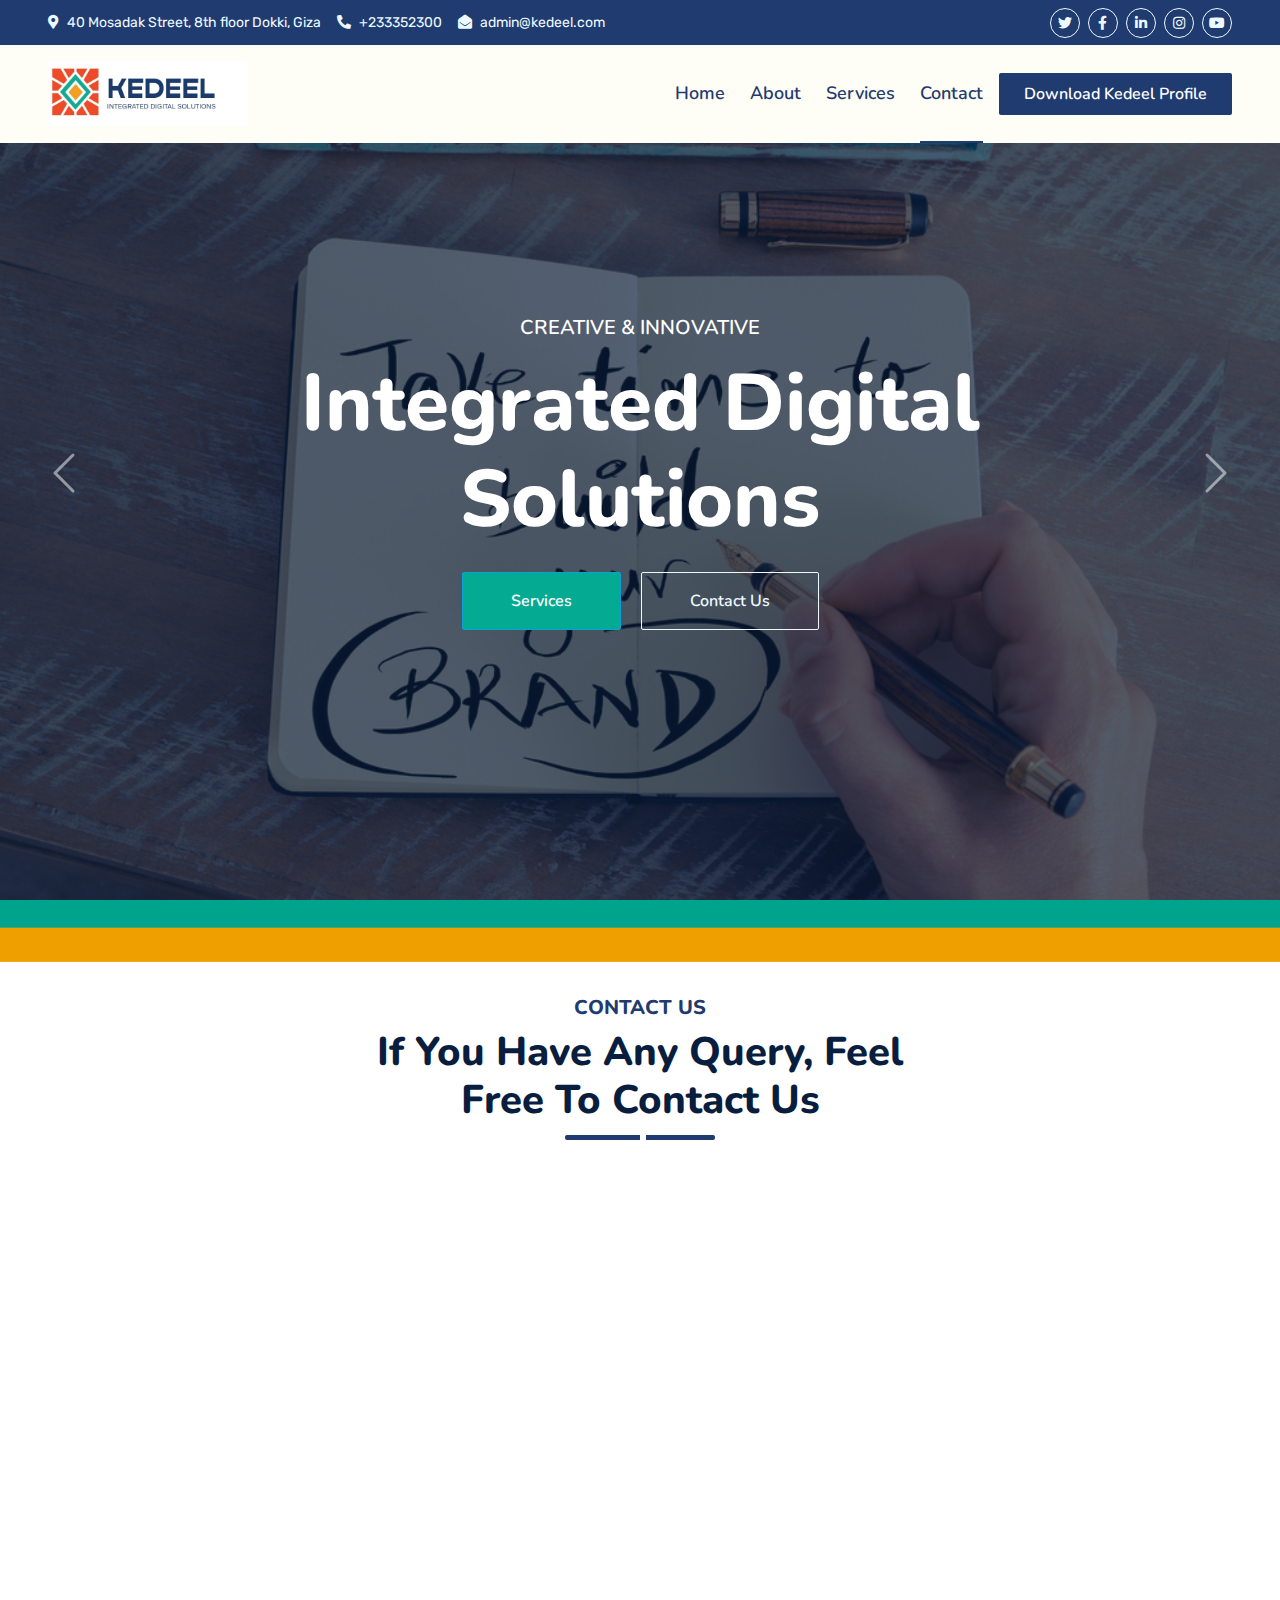
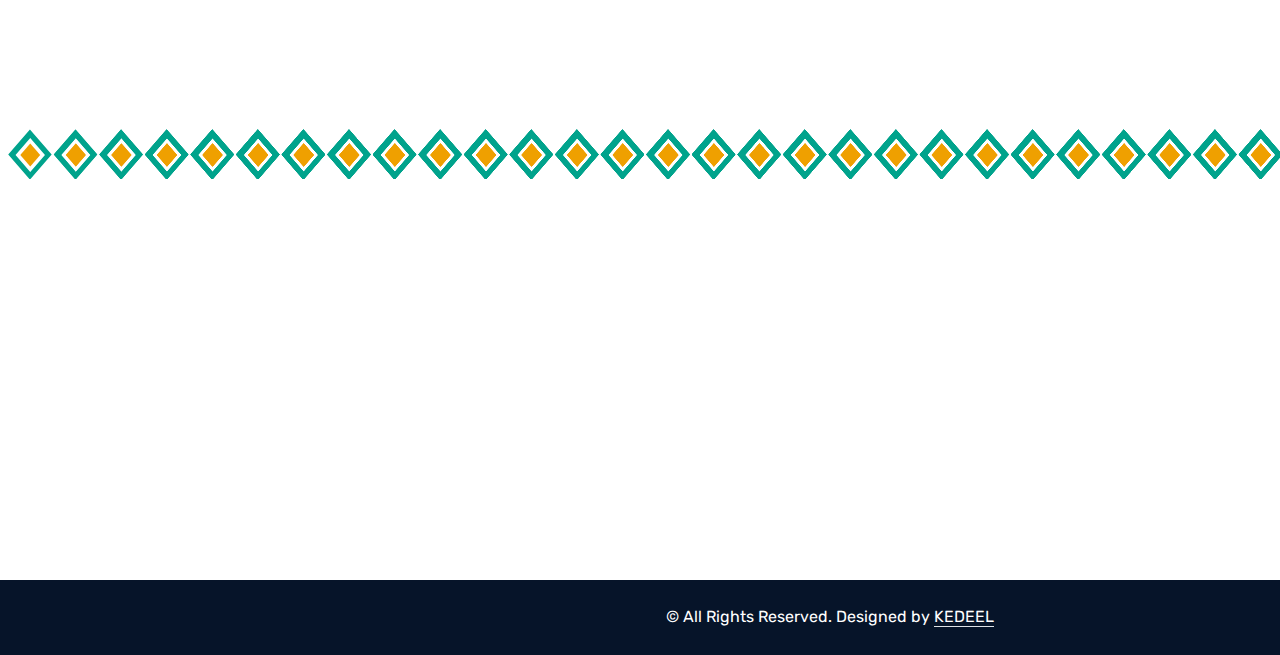
==== commit 99ebbbd8: "fix bgs" ====
--- a/contact.html
+++ b/contact.html
@@ -238,7 +238,10 @@
     <!-- Navbar & Carousel End -->
 
     <!-- contact us Start -->
-    <div class="container-fluid py-5 wow fadeInUp" data-wow-delay="0.1s">
+    <div
+      class="contact-us container-fluid py-5 wow fadeInUp"
+      data-wow-delay="0.1s"
+    >
       <div class="container py-5">
         <div
           class="section-title text-center position-relative pb-3 mb-5 mx-auto"
--- a/css/style.css
+++ b/css/style.css
@@ -283,6 +283,12 @@
     height: 3rem;
 }
 
+/*** about ***/
+#about {
+    background: url("../img/Design\ 3.svg");
+    background-size: contain;
+
+}
 
 /*** Section Title ***/
 .section-title::before {
@@ -553,6 +559,12 @@
 }
 
 /* our clints */
-.our-clients{
-    max-width: 800px;
-}
+.our-clients img{
+    width: 200px;
+}
+
+/* contact-us  */
+.contact-us {
+    background: url("../img/Design\ 4.svg");
+    background-size: cover;
+}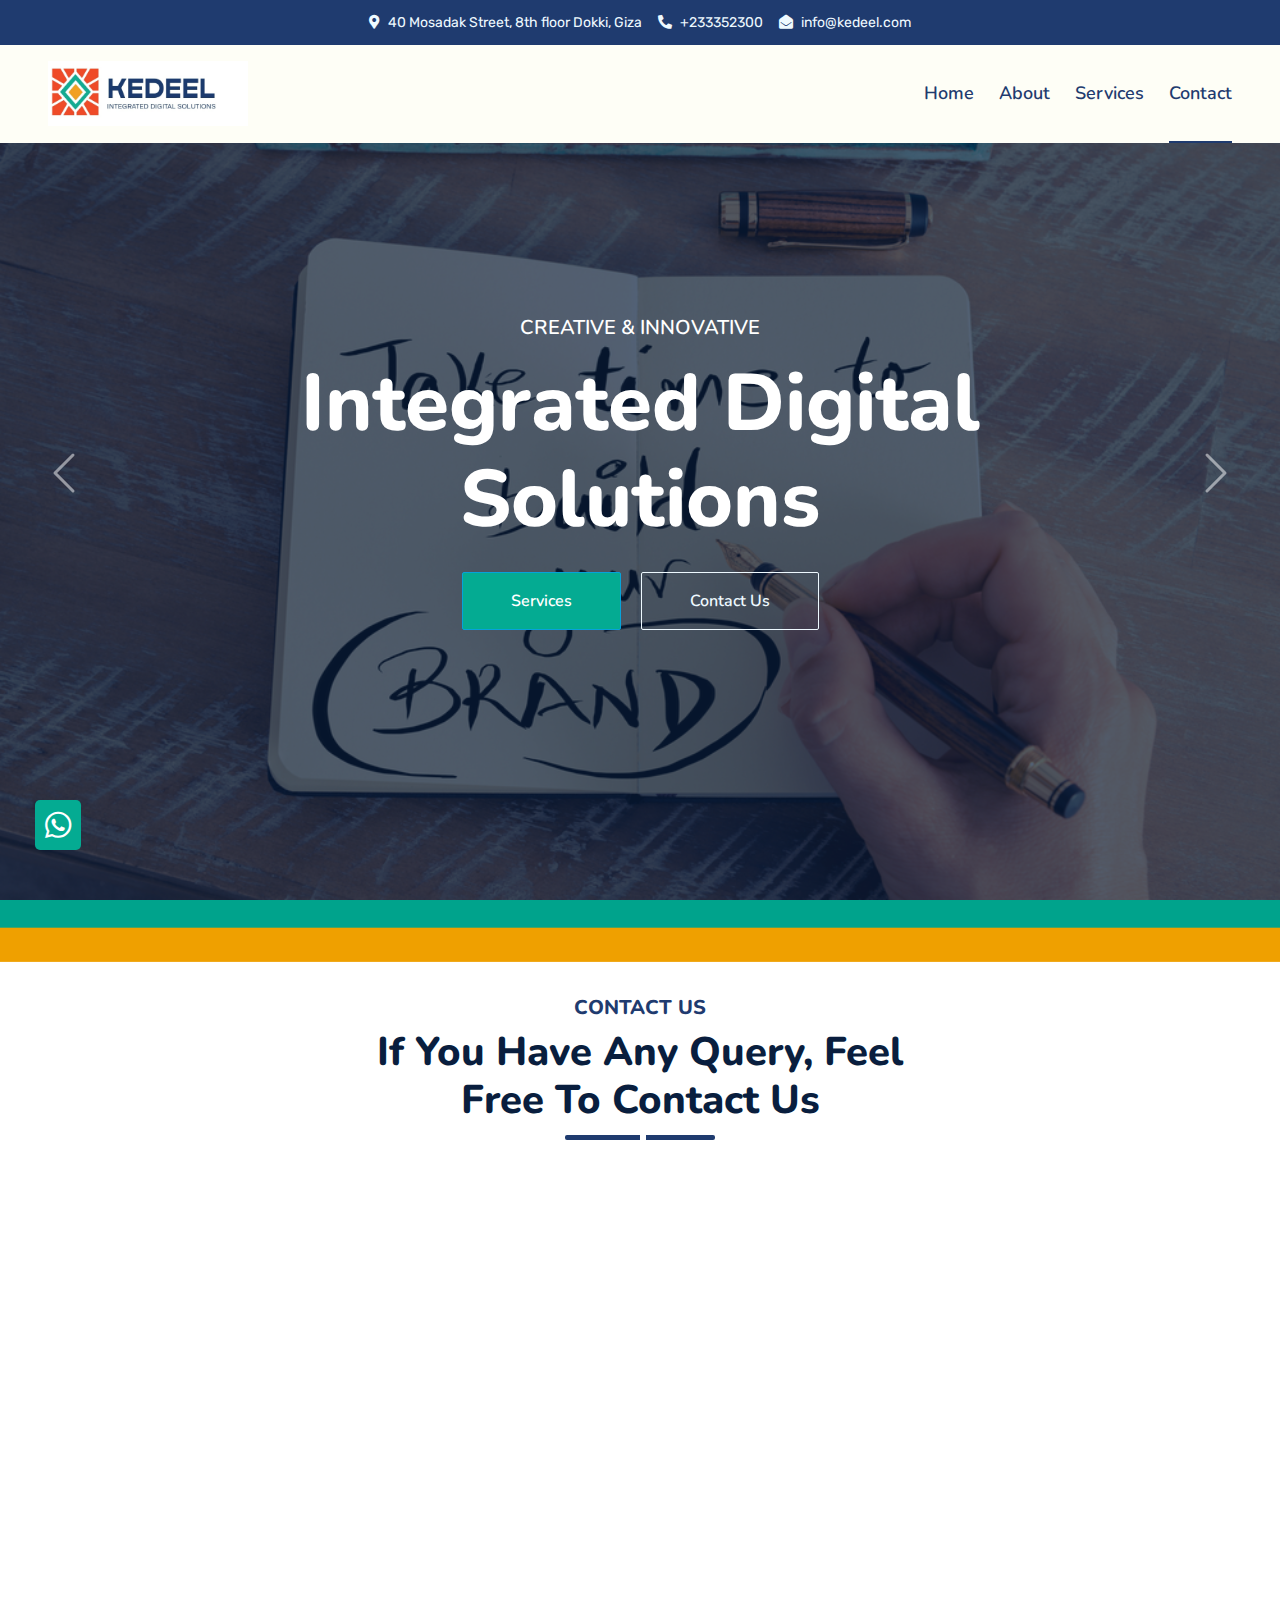
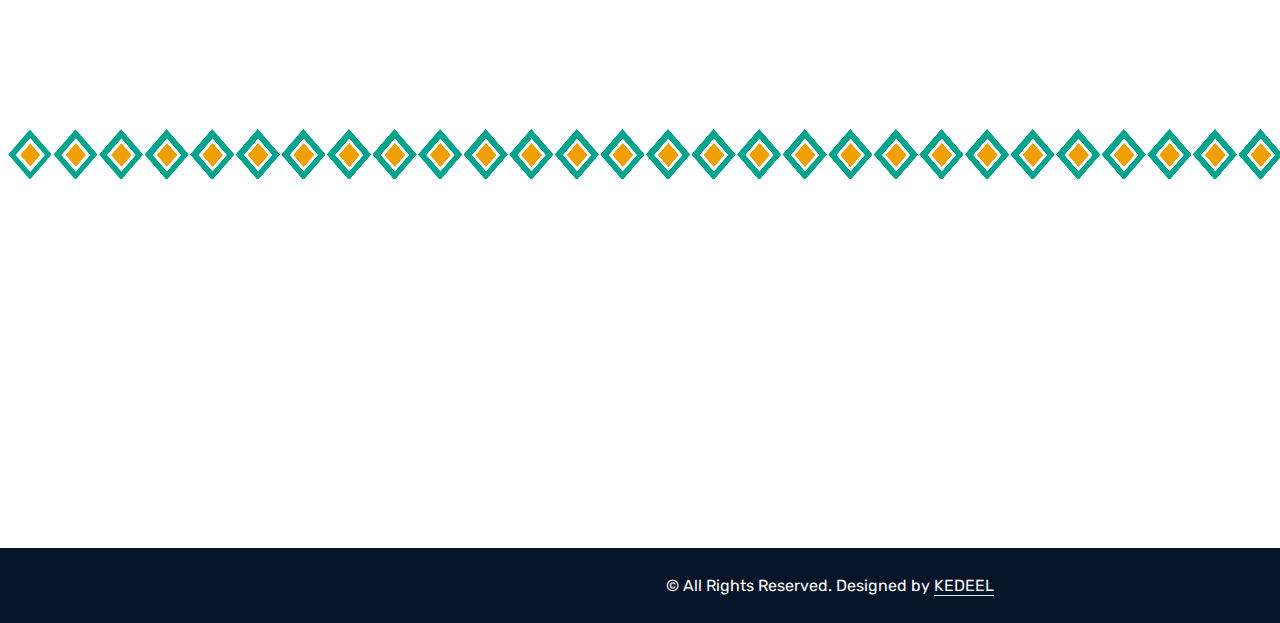
==== commit b3a67287: "fixing edits" ====
--- a/contact.html
+++ b/contact.html
@@ -51,7 +51,7 @@
     <!-- Topbar Start -->
     <div class="container-fluid bg-dark px-5 d-none d-lg-block">
       <div class="row gx-0">
-        <div class="col-lg-8 text-center text-lg-start mb-2 mb-lg-0">
+        <div class="col-lg-12 text-center mb-2 mb-lg-0">
           <div class="d-inline-flex align-items-center" style="height: 45px">
             <small class="me-3 text-light"
               ><i class="fa fa-map-marker-alt me-2"></i>40 Mosadak Street, 8th
@@ -61,11 +61,11 @@
               ><i class="fa fa-phone-alt me-2"></i>+233352300</small
             >
             <small class="text-light"
-              ><i class="fa fa-envelope-open me-2"></i>admin@kedeel.com
+              ><i class="fa fa-envelope-open me-2"></i>info@kedeel.com
             </small>
           </div>
         </div>
-        <div class="col-lg-4 text-center text-lg-end">
+        <!-- <div class="col-lg-4 text-center text-lg-end">
           <div class="d-inline-flex align-items-center" style="height: 45px">
             <a
               class="btn btn-sm btn-outline-light btn-sm-square rounded-circle me-2"
@@ -93,10 +93,15 @@
               ><i class="fab fa-youtube fw-normal"></i
             ></a>
           </div>
-        </div>
+        </div> -->
       </div>
     </div>
     <!-- Topbar End -->
+
+    <!-- whatsaap icon -->
+    <a href="https://wa.me/+201553373034?text=" target="_blank"
+      ><i class="fab fa-whatsapp"></i>
+    </a>
 
     <!-- Navbar & Carousel Start -->
     <div class="container-fluid position-relative p-0">
@@ -119,13 +124,13 @@
             <a href="service.html" class="nav-item nav-link">Services</a>
             <a href="contact.html" class="nav-item nav-link active">Contact</a>
           </div>
-          <a
+          <!-- <a
             href="./img/KEDEEL GUIDELINES .pdf"
             target="_blank"
             class="btn btn-primary py-2 px-4 ms-3"
             style="background-color: #04ab92; border-color: transparent"
             >Download Kedeel Profile</a
-          >
+          > -->
         </div>
       </nav>
 
@@ -291,7 +296,7 @@
               </div>
               <div class="ps-4">
                 <h5 class="mb-2">Email to get free quote</h5>
-                <h4 class="text-primary mb-0">admin@kedeel.com</h4>
+                <h4 class="text-primary mb-0">info@kedeel.com</h4>
               </div>
             </div>
           </div>
@@ -418,7 +423,7 @@
                 Integrated Digital Solutions. We introduce our services. Grow up
                 your business is our goal
               </p>
-              <form action="">
+              <!-- <form action="">
                 <div class="input-group">
                   <input
                     type="text"
@@ -427,12 +432,12 @@
                   />
                   <button class="btn btn-dark">Sign Up</button>
                 </div>
-              </form>
+              </form> -->
             </div>
           </div>
           <div class="col-lg-8 col-md-6">
             <div class="row gx-5">
-              <div class="col-lg-4 col-md-12 pt-5 mb-5">
+              <div class="col-lg-6 col-md-12 pt-5 mb-5">
                 <div
                   class="section-title section-title-sm position-relative pb-3 mb-4"
                 >
@@ -444,7 +449,7 @@
                 </div>
                 <div class="d-flex mb-2">
                   <i class="bi bi-envelope-open text-primary me-2"></i>
-                  <p class="mb-0">admin@kedeel.com</p>
+                  <p class="mb-0">info@kedeel.com</p>
                 </div>
                 <div class="d-flex mb-2">
                   <i class="bi bi-telephone text-primary me-2"></i>
@@ -465,7 +470,7 @@
                   ></a>
                 </div>
               </div>
-              <div class="col-lg-4 col-md-12 pt-0 pt-lg-5 mb-5">
+              <!-- <div class="col-lg-4 col-md-12 pt-0 pt-lg-5 mb-5">
                 <div
                   class="section-title section-title-sm position-relative pb-3 mb-4"
                 >
@@ -494,8 +499,8 @@
                     5</a
                   >
                 </div>
-              </div>
-              <div class="col-lg-4 col-md-12 pt-0 pt-lg-5 mb-5">
+              </div> -->
+              <div class="col-lg-6 col-md-12 pt-0 pt-lg-5 mb-5">
                 <div
                   class="section-title section-title-sm position-relative pb-3 mb-4"
                 >
@@ -550,7 +555,6 @@
       </div>
     </div>
     <!-- Footer End -->
-
     <!-- Back to Top -->
     <a
       href="#"
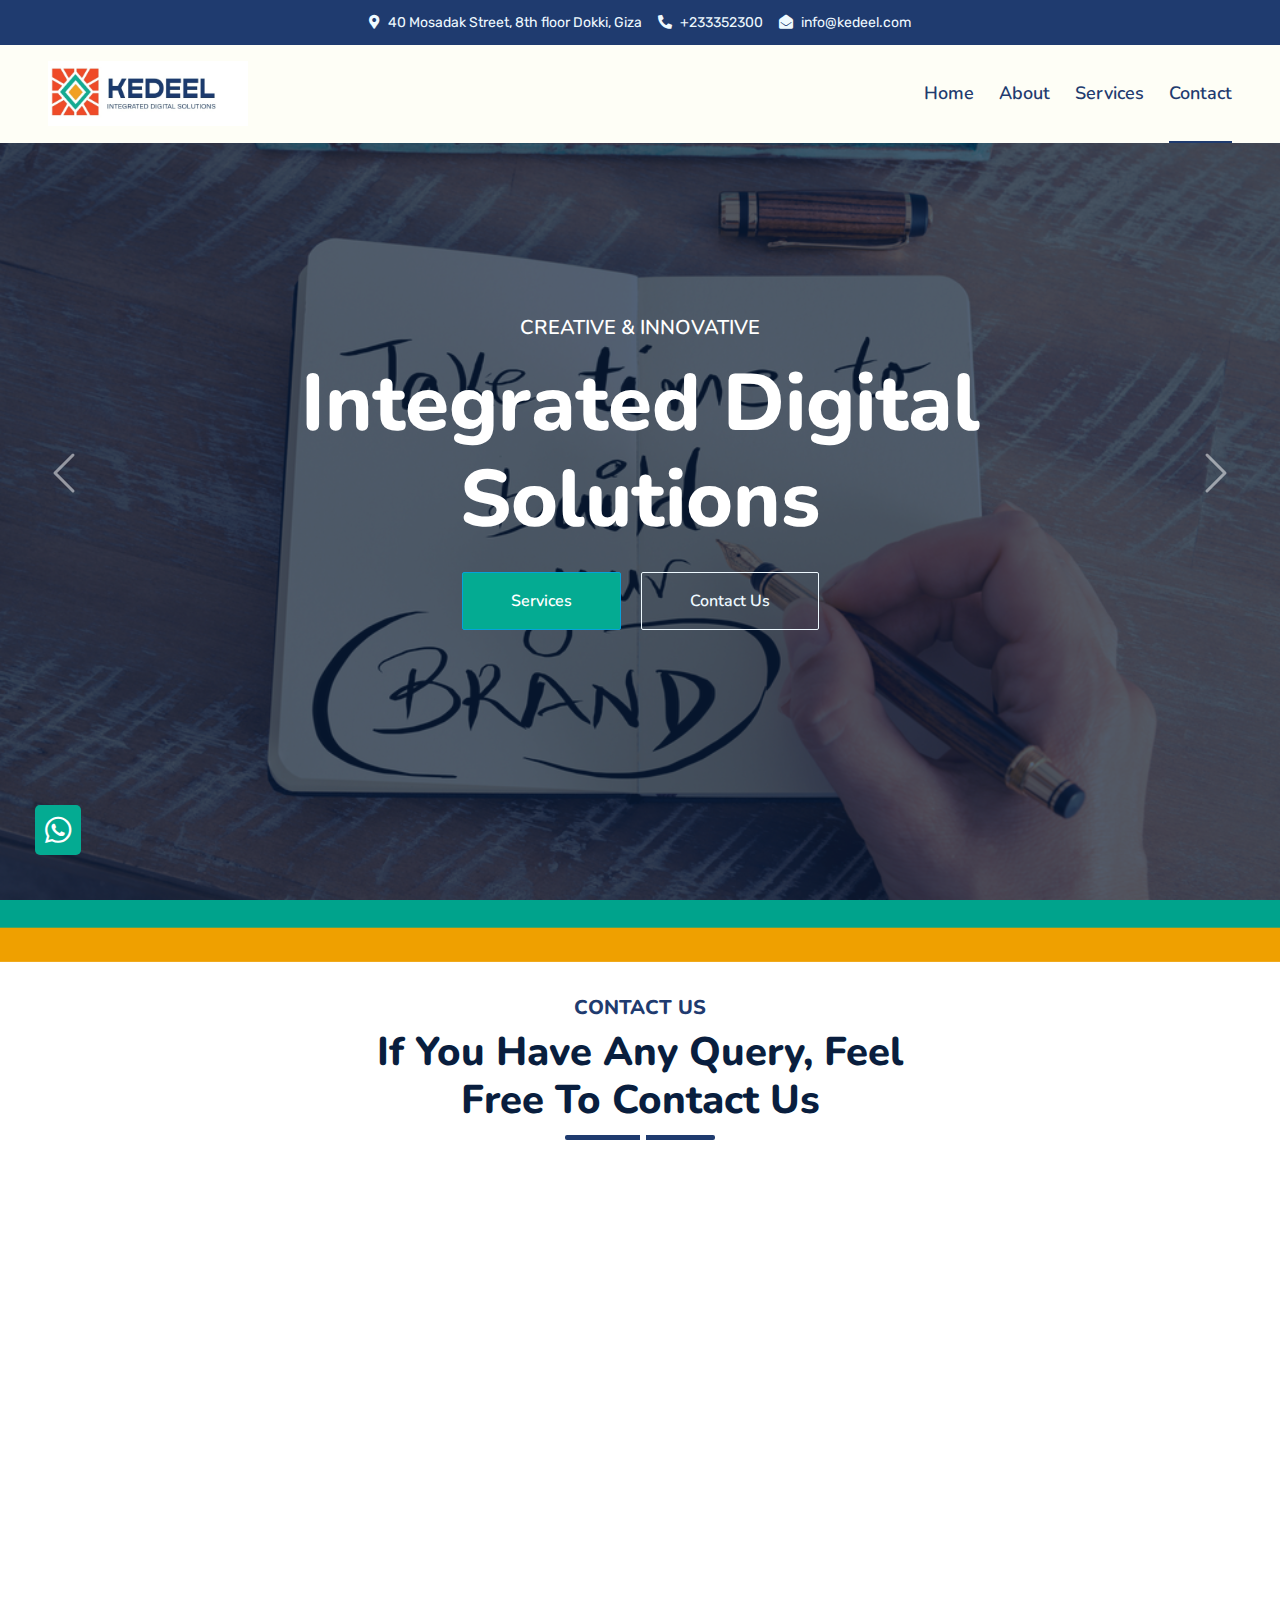
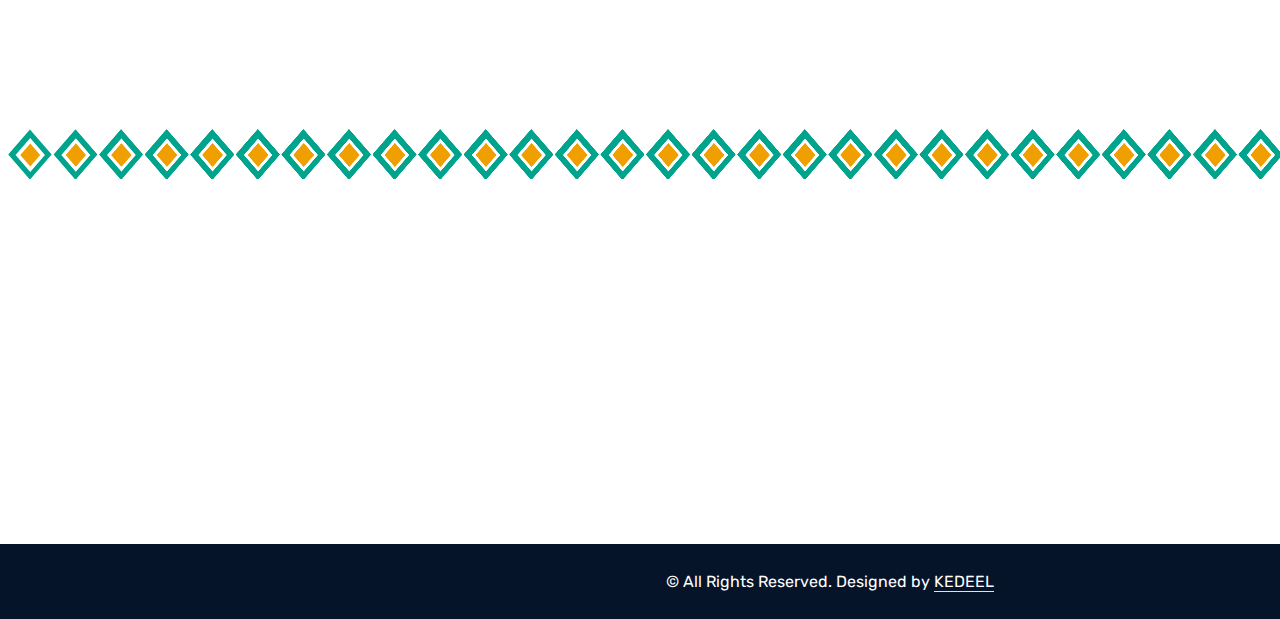
==== commit 9f552a90: "final edits" ====
--- a/contact.html
+++ b/contact.html
@@ -153,7 +153,7 @@
                   Integrated Digital Solutions
                 </h2>
                 <a
-                  href="quote.html"
+                  href="./service.html"
                   class="btn btn-primary py-md-3 px-md-5 me-3 animated slideInLeft"
                   >Services</a
                 >
@@ -182,7 +182,7 @@
                   Integrated Digital Solutions
                 </h2>
                 <a
-                  href="quote.html"
+                  href="./service.html"
                   class="btn btn-primary py-md-3 px-md-5 me-3 animated slideInLeft"
                   >Services</a
                 >
@@ -207,7 +207,7 @@
                   Integrated Digital Solutions
                 </h2>
                 <a
-                  href="quote.html"
+                  href="./service.html"
                   class="btn btn-primary py-md-3 px-md-5 me-3 animated slideInLeft"
                   >Services</a
                 >
@@ -509,22 +509,18 @@
                 <div
                   class="link-animated d-flex flex-column justify-content-start"
                 >
-                  <a class="text-light mb-2" href="#"
+                  <a class="text-light mb-2" href="./index.html"
                     ><i class="bi bi-arrow-right text-primary me-2"></i>Home</a
                   >
-                  <a class="text-light mb-2" href="#"
+                  <a class="text-light mb-2" href="./index.html#about"
                     ><i class="bi bi-arrow-right text-primary me-2"></i>About
                     Us</a
                   >
-                  <a class="text-light mb-2" href="#"
+                  <a class="text-light mb-2" href="./service.html"
                     ><i class="bi bi-arrow-right text-primary me-2"></i>Our
                     Services</a
                   >
-                  <a class="text-light mb-2" href="#"
-                    ><i class="bi bi-arrow-right text-primary me-2"></i>Meet The
-                    Team</a
-                  >
-                  <a class="text-light" href="#"
+                  <a class="text-light" href="./contact.html"
                     ><i class="bi bi-arrow-right text-primary me-2"></i>Contact
                     Us</a
                   >
--- a/css/style.css
+++ b/css/style.css
@@ -535,7 +535,7 @@
 
 .fa-whatsapp {
     position: fixed;
-    bottom: 50px;
+    bottom: 45px;
     left: 35px;
     background-color: var(--green);
     padding: 10px;
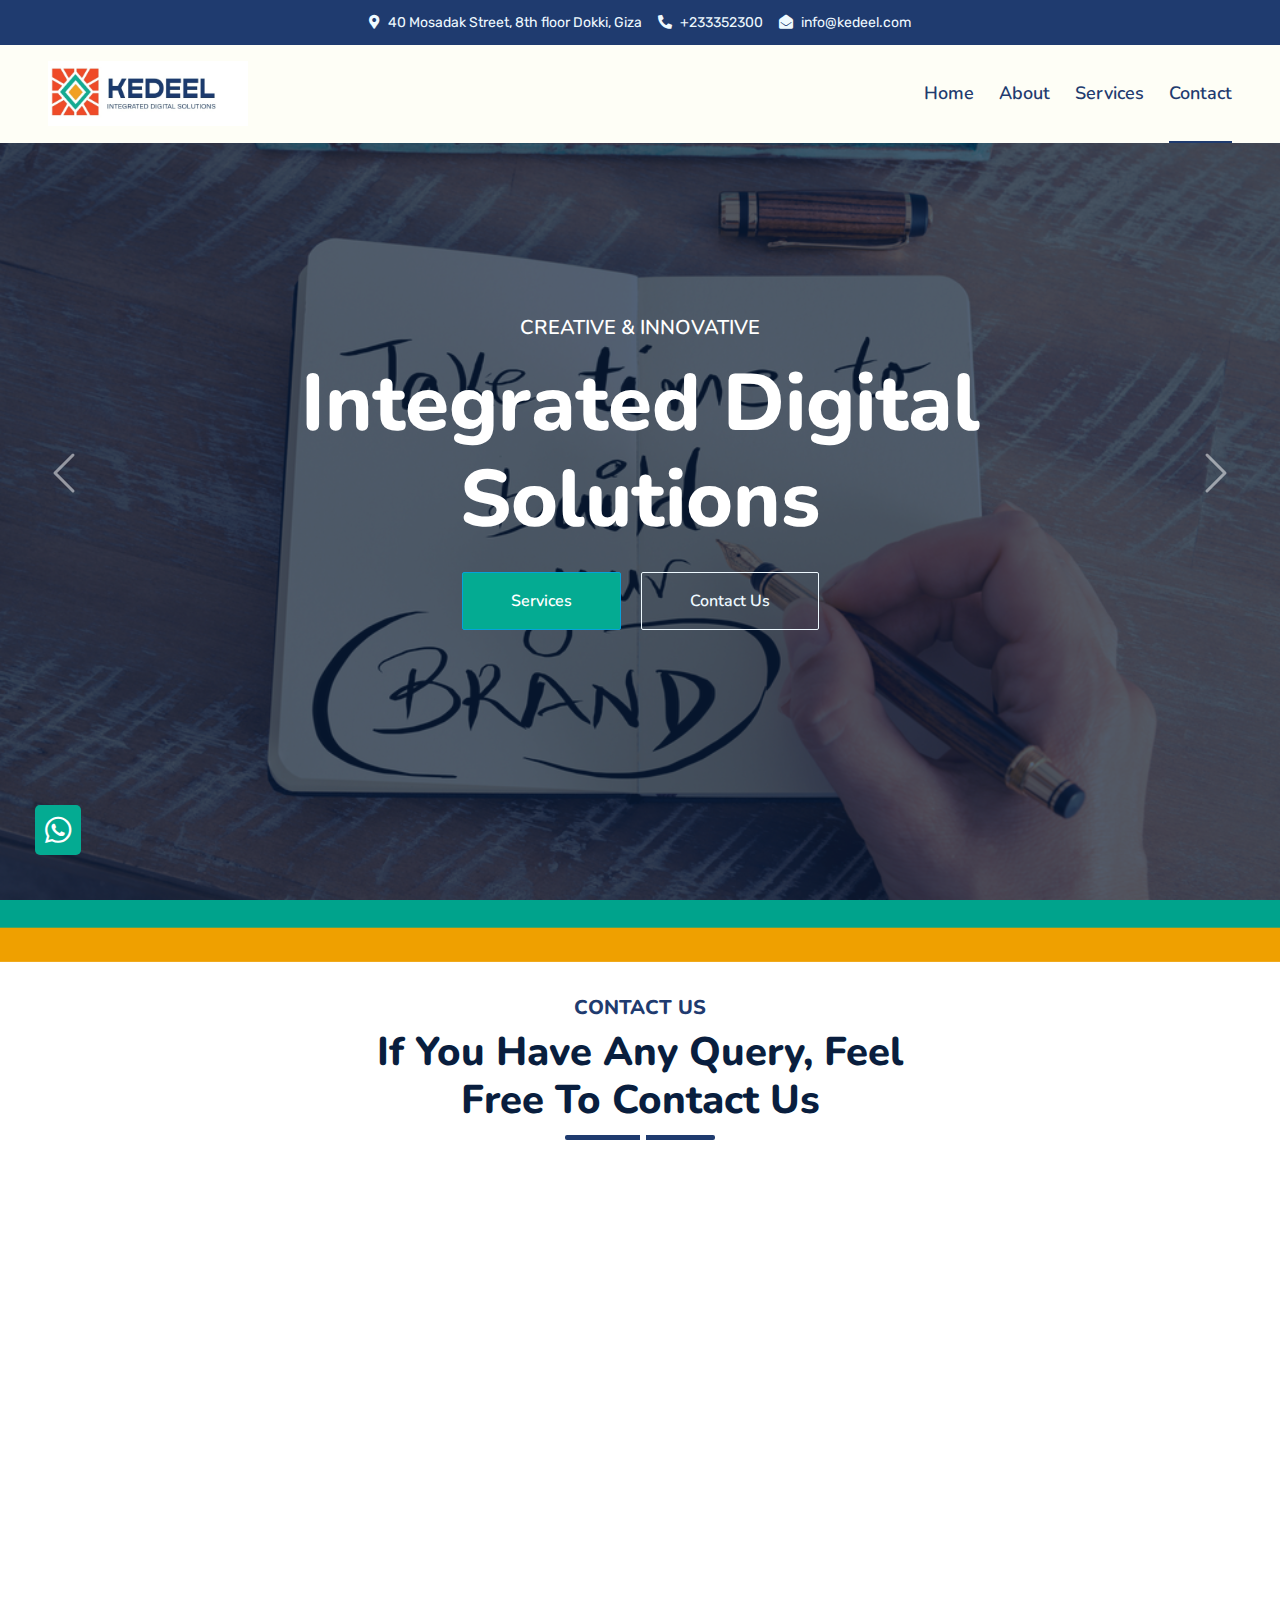
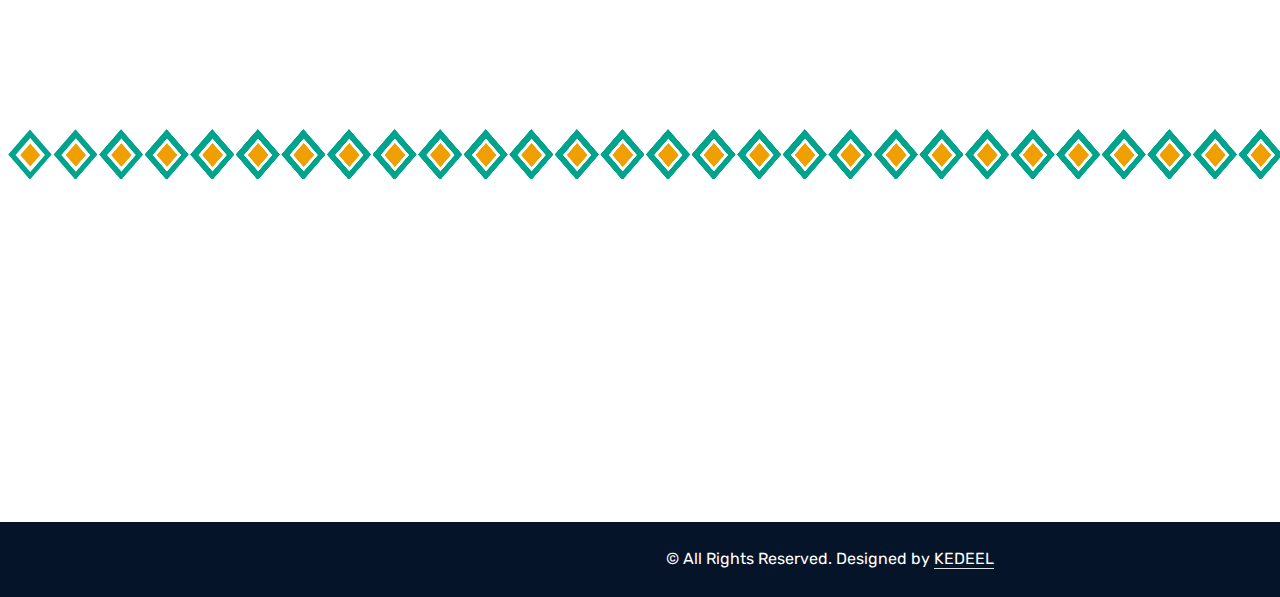
==== commit 1fa6821d: "final edits" ====
--- a/contact.html
+++ b/contact.html
@@ -455,7 +455,7 @@
                   <i class="bi bi-telephone text-primary me-2"></i>
                   <p class="mb-0">+233352300</p>
                 </div>
-                <div class="d-flex mt-4">
+                <!-- <div class="d-flex mt-4">
                   <a class="btn btn-primary btn-square me-2" href="#"
                     ><i class="fab fa-twitter fw-normal"></i
                   ></a>
@@ -468,7 +468,7 @@
                   <a class="btn btn-primary btn-square" href="#"
                     ><i class="fab fa-instagram fw-normal"></i
                   ></a>
-                </div>
+                </div> -->
               </div>
               <!-- <div class="col-lg-4 col-md-12 pt-0 pt-lg-5 mb-5">
                 <div
